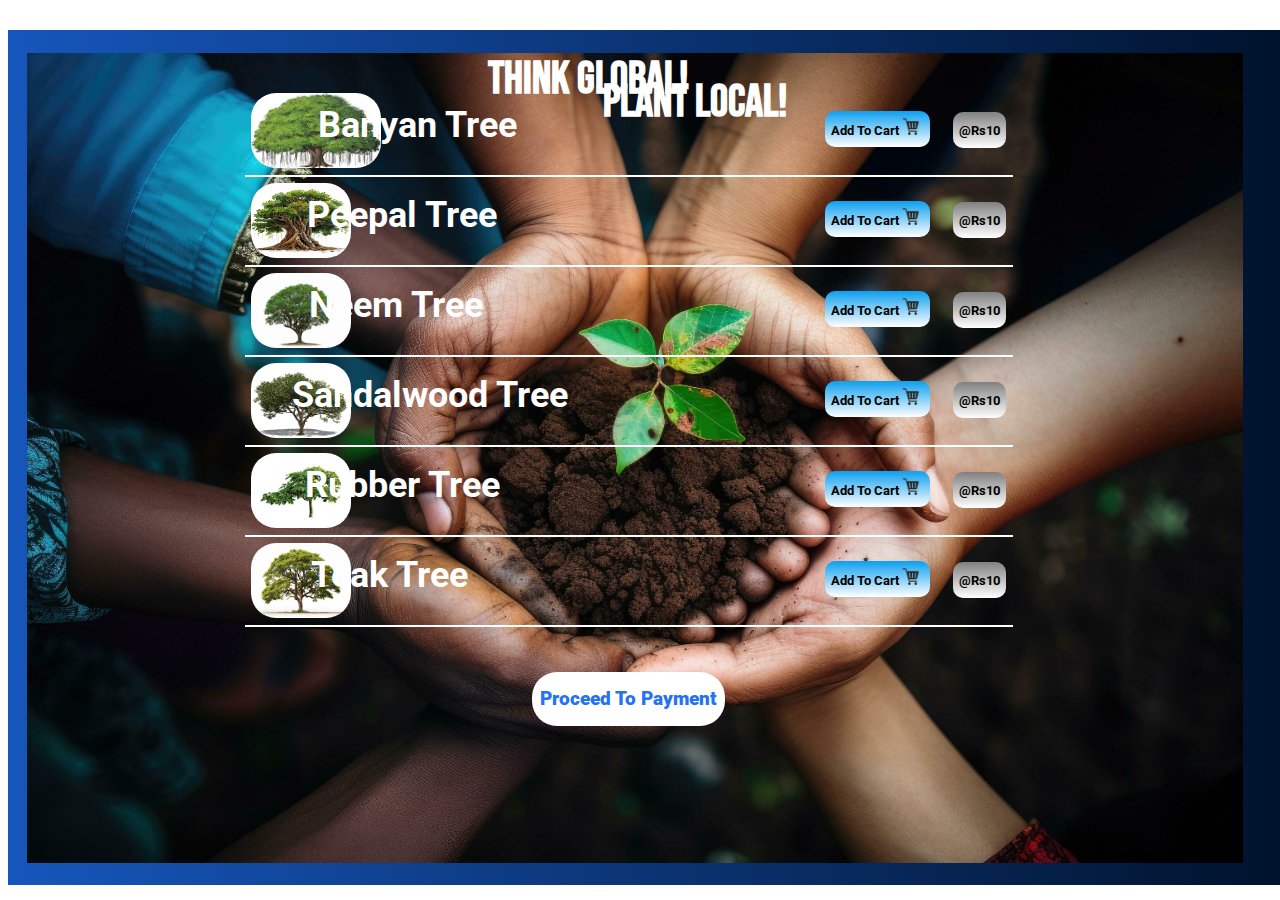
==== tree/tree.html @ 4cc73cfc "Added tree page" ====
<!DOCTYPE html>
<html lang="en">
<head>
    <meta charset="UTF-8">
    <meta name="viewport" content="width=device-width, initial-scale=1.0">
    <title>Document</title>
    <link rel="stylesheet" href="tree-styles.css">
    <link href="https://fonts.googleapis.com/css2?family=Roboto:ital,wght@0,100;0,300;0,400;0,500;0,700;0,900;1,100;1,300;1,400;1,500;1,700;1,900&display=swap" rel="stylesheet">
    <link href="https://fonts.googleapis.com/css2?family=Bebas+Neue&display=swap" rel="stylesheet">
</head>
<body>
    <div class="container">
        <div class="table">
            <h1 class="heading1">Think Global!</h1><br><h1 class="heading2">Plant Local!</h1>
            <div class="trees2">
            <div class="tree">
                
                <img src="./asset/images.jpeg" style="border-radius: 25px;">
                <span class="tree-name">Banyan Tree</span>
                <div class="buttons" style="position: relative;top: 2.5vh;">
                    <button><span style=" position: relative; bottom: 0.5vh;">Add To Cart<span></span><img src="./asset/images-removebg-preview (1).png" style="height: 3vh; width: 2vw;position: relative; top: 0.6vh;"  ></button>
                    <button>@Rs10</button>
                </div>
            </div>
            <div class="tree">
                <img src="./asset/banyan-bodhi-tree-big-ficus-religiosa-isolated-transparent-background-png-generative-ai_1000644-405.avif" style="border-radius: 25px;"width=100>
                <span class="tree-name">Peepal Tree</span>
                <div class="buttons" style="position: relative;top: 2.5vh;">
                    <button><span style=" position: relative; bottom: 0.5vh;">Add To Cart<span></span><img src="./asset/images-removebg-preview (1).png" style="height: 3vh; width: 2vw;position: relative; top: 0.6vh;"  ></button>
                    <button>@Rs10</button>
                </div>
            </div>
            <div class="tree">
                <img src="./asset/360_F_292483308_jtE2C5V3trUHN5NPpUUmHRzKyDZvYaY7.jpg" style="border-radius: 25px;" width="100">
                <span class="tree-name1">Neem Tree</span>
                <div class="buttons" style="position: relative;top: 2.5vh;">
                    <button><span style=" position: relative; bottom: 0.5vh;">Add To Cart<span></span><img src="./asset/images-removebg-preview (1).png" style="height: 3vh; width: 2vw;position: relative; top: 0.6vh;"  ></button>
                    <button>@Rs10</button>
                </div>
            </div>
            <div class="tree">
                <img src="./asset/3d-computer-rendered-illustration-adenanthera-260nw-205588102.jpg" style="border-radius: 25px;" width="100">
                <span class="tree-name2" style="">Sandalwood Tree</span>
                <div class="buttons" style="position: relative;top: 2.5vh;">
                    <button><span style=" position: relative; bottom: 0.5vh;">Add To Cart<span></span><img src="./asset/images-removebg-preview (1).png" style="height: 3vh; width: 2vw;position: relative; top: 0.6vh;"  ></button>
                    <button>@Rs10</button>
                </div>
            </div>
            <div class="tree">
                <img src="./asset/images (1).jpeg" style="border-radius: 25px;" width="100">
                <span class="tree-name">Rubber Tree</span>
                <div class="buttons" style="position: relative;top: 2.5vh;">
                    <button><span style=" position: relative; bottom: 0.5vh;">Add To Cart<span></span><img src="./asset/images-removebg-preview (1).png" style="height: 3vh; width: 2vw;position: relative; top: 0.6vh;"  ></button>
                    <button>@Rs10</button>
                </div>
            </div>
            <div class="tree">
                <img src="./asset/images (2).jpeg" style="border-radius: 25px;" width="100">
                <span class="tree-name3">Teak Tree</span>
                <div class="buttons" style="position: relative;top: 2.5vh;">
                    <button><span style=" position: relative; bottom: 0.5vh;">Add To Cart<span></span><img src="./asset/images-removebg-preview (1).png" style="height: 3vh; width: 2vw;position: relative; top: 0.6vh;"  ></button>
                    <button>@Rs10</button>
                </div>
            </div>
        <button class="Payment-btn">Proceed To Payment</button>
            </div>
            </div>
    </div>
</body>
</html>
---- tree/tree-styles.css ----
.container
{
    height: 95vh;
    width: 100vw;
    position: relative;
    background:  linear-gradient(to right,rgb(22, 86, 188),rgb(0, 18, 44));
    
    
}
.table{
    width: 95vw;
    height: 90vh;
    position: relative;
    left: 1.5vw;
    top: 2.5vh;
    background-size: cover;
    background-color: white;
    background-image: url(./asset/close-up-of-hands-holding-young-plant-in-soil-earth-day-concept-hands-of-diverse-people-holding-a-seedling-in-the-soil-together-ai-generated-free-photo.jpg);

   

}
.trees2{
    height: 60vh;
    width: 70vw;
    display: grid;
    grid-template-columns:repeat(1,60vw);
    grid-template-rows: repeat(6,10vh);
    row-gap: px;
    position: relative;
    left: 17vw;
    bottom: 20vh;
}
.tree{
    display: flex;
    padding: 0.5vw;
    justify-content: space-between;
    background-color: transparent;
    border-bottom: 2px solid white;
    z-index: 1;
    color: white; 
    
}

.buttons>:nth-child(1){
border: white;
border-radius: 10px;
height: 4vh;
width: fit-content;
background: linear-gradient(360deg,white ,rgb(12, 159, 239) );
padding-bottom: 0.5vh;
font-family: "Roboto";
font-weight: bolder;
position: relative;
    bottom: 0.5vh;
    margin-right: 1.5vw;
}
.buttons>:nth-child(2){
    border: white;
    border-radius: 10px;
    height: 4vh;
    width: fit-content;
    position: relative;
    background:linear-gradient(0deg,white,grey);
    bottom: 1vh;
    font-family: "Roboto";
    font-weight: bolder;


    }
    .tree-name{
    font-family: "Roboto";
    font-size: 4vh;
    margin-top: 1.2vh;
    position: relative;
    right: 14.5vw;
    font-weight: bolder;
    }
    .tree-name1{
        font-family: "Roboto";
    font-size: 4vh;
    margin-top: 1.2vh;
    position: relative;
    right: 15vw;
    font-weight: bolder;
    }
    .tree-name2{
        font-family: "Roboto";
    font-size: 4vh;
    margin-top: 1.2vh;
    position: relative;
    right: 12.3vw;
    font-weight: bolder;
    }
    .tree-name3{
        font-family: "Roboto";
    font-size: 4vh;
    margin-top: 1.2vh;
    position: relative;
    right: 15.5vw;
    font-weight: bolder;
    }
    .heading1{
        font-family: "Bebas Neue";
        position: relative;
        top: 0vh;
        left: 36vw;
        font-size: 3.5vw;
        color: white;
    }
    .heading2{
        font-family: "Bebas Neue";
        font-size: 3.5vw;
        position: relative;
        bottom: 12vh;
        left: 45vw;
        color: white;
    }
    .Payment-btn{
        background-color: white;
        width: fit-content;
        height: 6vh;
        position: relative;
        margin: auto;
        border-radius: 25px;
        border-color: transparent;
        margin-top: 5vh;
        font-family: "Roboto";
        font-weight: 1000;
        font-size: larger;
        color: rgb(36, 115, 242);
    }
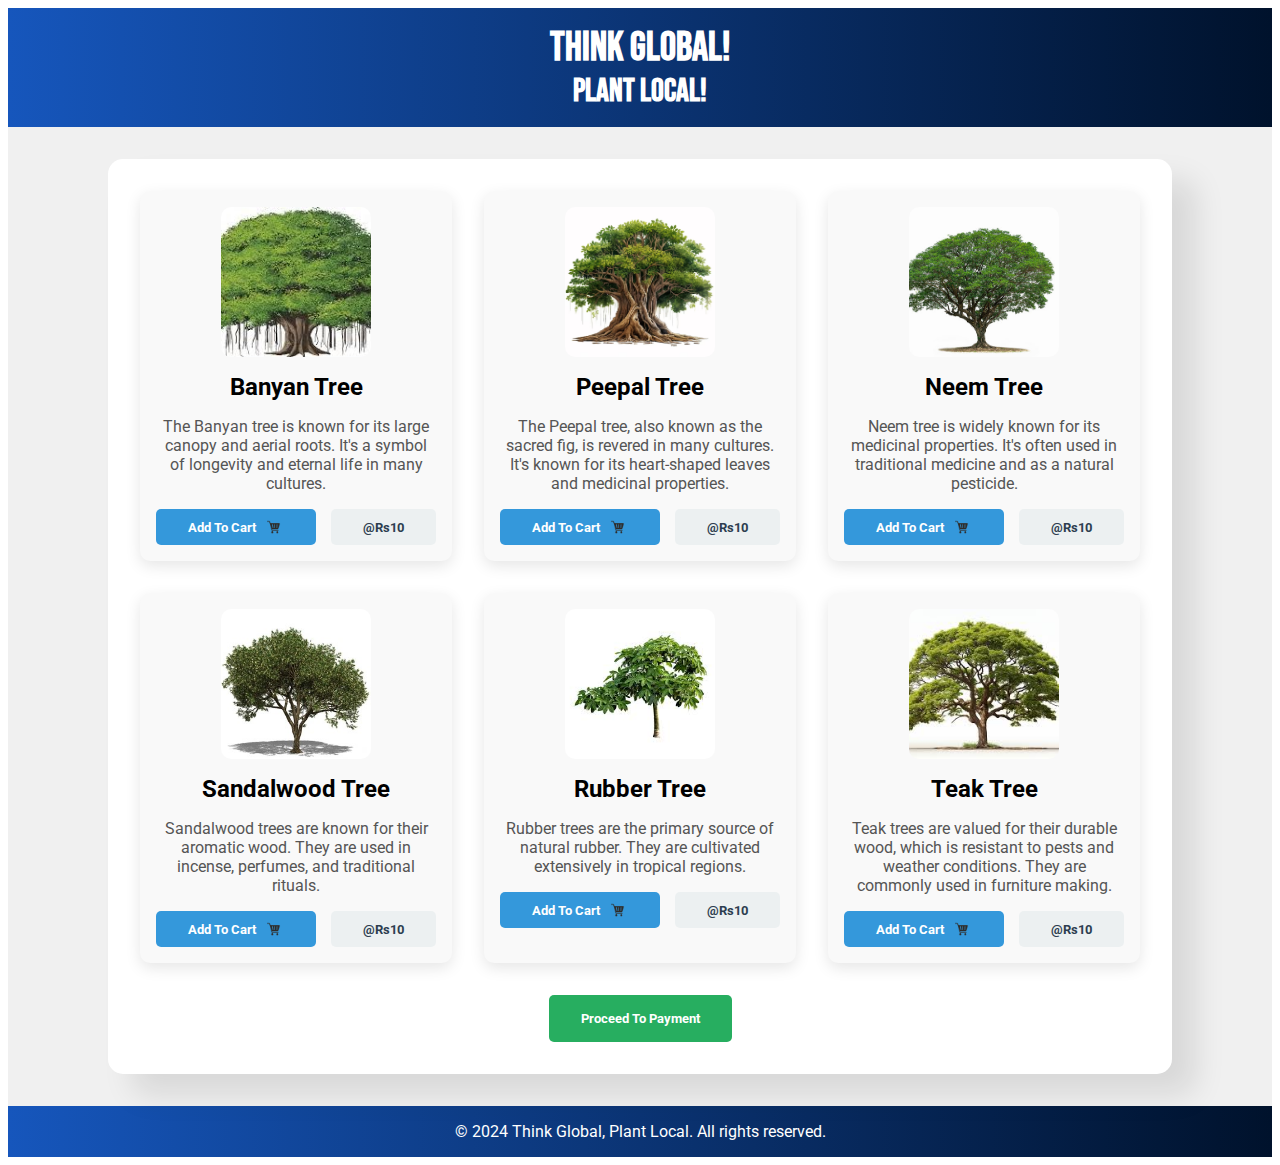
==== commit af621374: "Added air quality page" ====
--- a/tree/tree.html
+++ b/tree/tree.html
@@ -3,68 +3,91 @@
 <head>
     <meta charset="UTF-8">
     <meta name="viewport" content="width=device-width, initial-scale=1.0">
-    <title>Document</title>
+    <title>Think Global, Plant Local!</title>
     <link rel="stylesheet" href="tree-styles.css">
-    <link href="https://fonts.googleapis.com/css2?family=Roboto:ital,wght@0,100;0,300;0,400;0,500;0,700;0,900;1,100;1,300;1,400;1,500;1,700;1,900&display=swap" rel="stylesheet">
+    <link href="https://fonts.googleapis.com/css2?family=Roboto:wght@400;700&display=swap" rel="stylesheet">
     <link href="https://fonts.googleapis.com/css2?family=Bebas+Neue&display=swap" rel="stylesheet">
 </head>
 <body>
+    <div class="navbar">
+        <h1 class="heading1">Think Global!</h1>
+        <h1 class="heading2">Plant Local!</h1>
+    </div>
     <div class="container">
         <div class="table">
-            <h1 class="heading1">Think Global!</h1><br><h1 class="heading2">Plant Local!</h1>
             <div class="trees2">
-            <div class="tree">
-                
-                <img src="./asset/images.jpeg" style="border-radius: 25px;">
-                <span class="tree-name">Banyan Tree</span>
-                <div class="buttons" style="position: relative;top: 2.5vh;">
-                    <button><span style=" position: relative; bottom: 0.5vh;">Add To Cart<span></span><img src="./asset/images-removebg-preview (1).png" style="height: 3vh; width: 2vw;position: relative; top: 0.6vh;"  ></button>
-                    <button>@Rs10</button>
+                <div class="tree">
+                    <img src="./asset/images.jpeg" class="tree-image" alt="Banyan Tree">
+                    <div class="tree-details">
+                        <span class="tree-name">Banyan Tree</span>
+                        <p class="tree-description">The Banyan tree is known for its large canopy and aerial roots. It's a symbol of longevity and eternal life in many cultures.</p>
+                    </div>
+                    <div class="buttons">
+                        <button class="add-cart-btn">Add To Cart <img src="./asset/images-removebg-preview (1).png" class="cart-icon" alt="Cart Icon"></button>
+                        <button class="price-btn">@Rs10</button>
+                    </div>
+                </div>
+                <div class="tree">
+                    <img src="./asset/banyan-bodhi-tree-big-ficus-religiosa-isolated-transparent-background-png-generative-ai_1000644-405.avif" class="tree-image" alt="Peepal Tree">
+                    <div class="tree-details">
+                        <span class="tree-name">Peepal Tree</span>
+                        <p class="tree-description">The Peepal tree, also known as the sacred fig, is revered in many cultures. It's known for its heart-shaped leaves and medicinal properties.</p>
+                    </div>
+                    <div class="buttons">
+                        <button class="add-cart-btn">Add To Cart <img src="./asset/images-removebg-preview (1).png" class="cart-icon" alt="Cart Icon"></button>
+                        <button class="price-btn">@Rs10</button>
+                    </div>
+                </div>
+                <div class="tree">
+                    <img src="./asset/360_F_292483308_jtE2C5V3trUHN5NPpUUmHRzKyDZvYaY7.jpg" class="tree-image" alt="Neem Tree">
+                    <div class="tree-details">
+                        <span class="tree-name">Neem Tree</span>
+                        <p class="tree-description">Neem tree is widely known for its medicinal properties. It's often used in traditional medicine and as a natural pesticide.</p>
+                    </div>
+                    <div class="buttons">
+                        <button class="add-cart-btn">Add To Cart <img src="./asset/images-removebg-preview (1).png" class="cart-icon" alt="Cart Icon"></button>
+                        <button class="price-btn">@Rs10</button>
+                    </div>
+                </div>
+                <div class="tree">
+                    <img src="./asset/3d-computer-rendered-illustration-adenanthera-260nw-205588102.jpg" class="tree-image" alt="Sandalwood Tree">
+                    <div class="tree-details">
+                        <span class="tree-name">Sandalwood Tree</span>
+                        <p class="tree-description">Sandalwood trees are known for their aromatic wood. They are used in incense, perfumes, and traditional rituals.</p>
+                    </div>
+                    <div class="buttons">
+                        <button class="add-cart-btn">Add To Cart <img src="./asset/images-removebg-preview (1).png" class="cart-icon" alt="Cart Icon"></button>
+                        <button class="price-btn">@Rs10</button>
+                    </div>
+                </div>
+                <div class="tree">
+                    <img src="./asset/images (1).jpeg" class="tree-image" alt="Rubber Tree">
+                    <div class="tree-details">
+                        <span class="tree-name">Rubber Tree</span>
+                        <p class="tree-description">Rubber trees are the primary source of natural rubber. They are cultivated extensively in tropical regions.</p>
+                    </div>
+                    <div class="buttons">
+                        <button class="add-cart-btn">Add To Cart <img src="./asset/images-removebg-preview (1).png" class="cart-icon" alt="Cart Icon"></button>
+                        <button class="price-btn">@Rs10</button>
+                    </div>
+                </div>
+                <div class="tree">
+                    <img src="./asset/images (2).jpeg" class="tree-image" alt="Teak Tree">
+                    <div class="tree-details">
+                        <span class="tree-name">Teak Tree</span>
+                        <p class="tree-description">Teak trees are valued for their durable wood, which is resistant to pests and weather conditions. They are commonly used in furniture making.</p>
+                    </div>
+                    <div class="buttons">
+                        <button class="add-cart-btn">Add To Cart <img src="./asset/images-removebg-preview (1).png" class="cart-icon" alt="Cart Icon"></button>
+                        <button class="price-btn">@Rs10</button>
+                    </div>
                 </div>
             </div>
-            <div class="tree">
-                <img src="./asset/banyan-bodhi-tree-big-ficus-religiosa-isolated-transparent-background-png-generative-ai_1000644-405.avif" style="border-radius: 25px;"width=100>
-                <span class="tree-name">Peepal Tree</span>
-                <div class="buttons" style="position: relative;top: 2.5vh;">
-                    <button><span style=" position: relative; bottom: 0.5vh;">Add To Cart<span></span><img src="./asset/images-removebg-preview (1).png" style="height: 3vh; width: 2vw;position: relative; top: 0.6vh;"  ></button>
-                    <button>@Rs10</button>
-                </div>
-            </div>
-            <div class="tree">
-                <img src="./asset/360_F_292483308_jtE2C5V3trUHN5NPpUUmHRzKyDZvYaY7.jpg" style="border-radius: 25px;" width="100">
-                <span class="tree-name1">Neem Tree</span>
-                <div class="buttons" style="position: relative;top: 2.5vh;">
-                    <button><span style=" position: relative; bottom: 0.5vh;">Add To Cart<span></span><img src="./asset/images-removebg-preview (1).png" style="height: 3vh; width: 2vw;position: relative; top: 0.6vh;"  ></button>
-                    <button>@Rs10</button>
-                </div>
-            </div>
-            <div class="tree">
-                <img src="./asset/3d-computer-rendered-illustration-adenanthera-260nw-205588102.jpg" style="border-radius: 25px;" width="100">
-                <span class="tree-name2" style="">Sandalwood Tree</span>
-                <div class="buttons" style="position: relative;top: 2.5vh;">
-                    <button><span style=" position: relative; bottom: 0.5vh;">Add To Cart<span></span><img src="./asset/images-removebg-preview (1).png" style="height: 3vh; width: 2vw;position: relative; top: 0.6vh;"  ></button>
-                    <button>@Rs10</button>
-                </div>
-            </div>
-            <div class="tree">
-                <img src="./asset/images (1).jpeg" style="border-radius: 25px;" width="100">
-                <span class="tree-name">Rubber Tree</span>
-                <div class="buttons" style="position: relative;top: 2.5vh;">
-                    <button><span style=" position: relative; bottom: 0.5vh;">Add To Cart<span></span><img src="./asset/images-removebg-preview (1).png" style="height: 3vh; width: 2vw;position: relative; top: 0.6vh;"  ></button>
-                    <button>@Rs10</button>
-                </div>
-            </div>
-            <div class="tree">
-                <img src="./asset/images (2).jpeg" style="border-radius: 25px;" width="100">
-                <span class="tree-name3">Teak Tree</span>
-                <div class="buttons" style="position: relative;top: 2.5vh;">
-                    <button><span style=" position: relative; bottom: 0.5vh;">Add To Cart<span></span><img src="./asset/images-removebg-preview (1).png" style="height: 3vh; width: 2vw;position: relative; top: 0.6vh;"  ></button>
-                    <button>@Rs10</button>
-                </div>
-            </div>
-        <button class="Payment-btn">Proceed To Payment</button>
-            </div>
-            </div>
+            <button class="payment-btn">Proceed To Payment</button>
+        </div>
+    </div>
+    <div class="footer">
+        <p>© 2024 Think Global, Plant Local. All rights reserved.</p>
     </div>
 </body>
-</html>+</html>
--- a/tree/tree-styles.css
+++ b/tree/tree-styles.css
@@ -1,136 +1,174 @@
-
-
-.container
-{
-    height: 95vh;
-    width: 100vw;
-    position: relative;
-    background:  linear-gradient(to right,rgb(22, 86, 188),rgb(0, 18, 44));
-    
-    
-}
-.table{
-    width: 95vw;
-    height: 90vh;
-    position: relative;
-    left: 1.5vw;
-    top: 2.5vh;
-    background-size: cover;
-    background-color: white;
-    background-image: url(./asset/close-up-of-hands-holding-young-plant-in-soil-earth-day-concept-hands-of-diverse-people-holding-a-seedling-in-the-soil-together-ai-generated-free-photo.jpg);
-
-   
-
-}
-.trees2{
-    height: 60vh;
-    width: 70vw;
-    display: grid;
-    grid-template-columns:repeat(1,60vw);
-    grid-template-rows: repeat(6,10vh);
-    row-gap: px;
-    position: relative;
-    left: 17vw;
-    bottom: 20vh;
-}
-.tree{
+/* Navbar styling */
+.navbar {
+    width: 100%;
+    padding: 1rem 0;
+    background: linear-gradient(to right, rgb(22, 86, 188), rgb(0, 18, 44));
     display: flex;
-    padding: 0.5vw;
-    justify-content: space-between;
-    background-color: transparent;
-    border-bottom: 2px solid white;
-    z-index: 1;
-    color: white; 
-    
+    flex-direction: column;
+    align-items: center;
+    justify-content: center;
 }
 
-.buttons>:nth-child(1){
-border: white;
-border-radius: 10px;
-height: 4vh;
-width: fit-content;
-background: linear-gradient(360deg,white ,rgb(12, 159, 239) );
-padding-bottom: 0.5vh;
-font-family: "Roboto";
-font-weight: bolder;
-position: relative;
-    bottom: 0.5vh;
-    margin-right: 1.5vw;
+.heading1, .heading2 {
+    font-family: 'Bebas Neue', sans-serif;
+    color: white;
+    text-align: center;
+    margin: 0;
 }
-.buttons>:nth-child(2){
-    border: white;
+
+.heading1 {
+    font-size: 2.5rem;
+}
+
+.heading2 {
+    font-size: 2rem;
+}
+
+/* Container styling */
+.container {
+    display: flex;
+    justify-content: center;
+    padding: 2rem;
+    background-color: #f0f0f0;
+    min-height: 80vh;
+}
+
+/* Table styling */
+.table {
+    width: 100%;
+    max-width: 1000px;
+    padding: 2rem;
+    background-color: white;
+    border-radius: 15px;
+    box-shadow: 24px 21px 30px rgba(0, 0, 0, 0.1);
+}
+
+/* Tree grid styling */
+.trees2 {
+    display: grid;
+    grid-template-columns: repeat(auto-fit, minmax(300px, 1fr));
+    gap: 2rem;
+    margin-bottom: 2rem;
+}
+
+/* Individual tree item styling */
+.tree {
+    display: flex;
+    flex-direction: column;
+    align-items: center;
+    background-color: #f9f9f9;
+    padding: 1rem;
     border-radius: 10px;
-    height: 4vh;
-    width: fit-content;
-    position: relative;
-    background:linear-gradient(0deg,white,grey);
-    bottom: 1vh;
-    font-family: "Roboto";
-    font-weight: bolder;
+    box-shadow: 0 5px 15px rgba(0, 0, 0, 0.1);
+}
 
+.tree-image {
+    border-radius: 10px;
+    width: 150px;
+    height: 150px;
+    object-fit: cover;
+    margin-bottom: 1rem;
+}
 
-    }
-    .tree-name{
-    font-family: "Roboto";
-    font-size: 4vh;
-    margin-top: 1.2vh;
-    position: relative;
-    right: 14.5vw;
-    font-weight: bolder;
-    }
-    .tree-name1{
-        font-family: "Roboto";
-    font-size: 4vh;
-    margin-top: 1.2vh;
-    position: relative;
-    right: 15vw;
-    font-weight: bolder;
-    }
-    .tree-name2{
-        font-family: "Roboto";
-    font-size: 4vh;
-    margin-top: 1.2vh;
-    position: relative;
-    right: 12.3vw;
-    font-weight: bolder;
-    }
-    .tree-name3{
-        font-family: "Roboto";
-    font-size: 4vh;
-    margin-top: 1.2vh;
-    position: relative;
-    right: 15.5vw;
-    font-weight: bolder;
-    }
-    .heading1{
-        font-family: "Bebas Neue";
-        position: relative;
-        top: 0vh;
-        left: 36vw;
-        font-size: 3.5vw;
-        color: white;
-    }
-    .heading2{
-        font-family: "Bebas Neue";
-        font-size: 3.5vw;
-        position: relative;
-        bottom: 12vh;
-        left: 45vw;
-        color: white;
-    }
-    .Payment-btn{
-        background-color: white;
-        width: fit-content;
-        height: 6vh;
-        position: relative;
-        margin: auto;
-        border-radius: 25px;
-        border-color: transparent;
-        margin-top: 5vh;
-        font-family: "Roboto";
-        font-weight: 1000;
-        font-size: larger;
-        color: rgb(36, 115, 242);
-    }
-    
-    +.tree-details {
+    text-align: center;
+}
+
+.tree-name {
+    font-family: 'Roboto', sans-serif;
+    font-size: 1.5rem;
+    font-weight: 700;
+    margin-bottom: 0.5rem;
+}
+
+.tree-description {
+    font-family: 'Roboto', sans-serif;
+    font-size: 1rem;
+    color: #555;
+    margin-bottom: 1rem;
+}
+
+/* Button container styling */
+.buttons {
+    display: flex;
+    justify-content: space-between;
+    width: 100%;
+}
+
+/* Add to cart button styling */
+.add-cart-btn {
+    background-color: #3498db;
+    color: white;
+    border: none;
+    border-radius: 5px;
+    padding: 0.5rem 2rem;
+    display: flex;
+    align-items: center;
+    font-family: 'Roboto', sans-serif;
+    font-weight: 700;
+    cursor: pointer;
+    transition: background-color 0.3s;
+}
+
+.add-cart-btn:hover {
+    background-color: #2980b9;
+}
+
+.cart-icon {
+    margin-left: 0.5rem;
+    width: 20px;
+    height: 20px;
+}
+
+/* Price button styling */
+.price-btn {
+    background-color: #ecf0f1;
+    color: #2c3e50;
+    border: none;
+    border-radius: 5px;
+    padding: 0.5rem 2rem;
+    font-family: 'Roboto', sans-serif;
+    font-weight: 700;
+    cursor: pointer;
+    transition: background-color 0.3s;
+}
+
+.price-btn:hover {
+    background-color: #bdc3c7;
+}
+
+/* Payment button styling */
+.payment-btn {
+    background-color: #27ae60;
+    color: white;
+    border: none;
+    border-radius: 5px;
+    padding: 1rem 2rem;
+    font-family: 'Roboto', sans-serif;
+    font-weight: 700;
+    cursor: pointer;
+    display: block;
+    margin: 0 auto;
+    transition: background-color 0.3s;
+}
+
+.payment-btn:hover {
+    background-color: #219150;
+}
+
+/* Footer styling */
+.footer {
+    width: 100%;
+    padding: 1rem 0;
+    background: linear-gradient(to right, rgb(22, 86, 188), rgb(0, 18, 44));
+    display: flex;
+    justify-content: center;
+    align-items: center;
+    color: white;
+    font-family: 'Roboto', sans-serif;
+    text-align: center;
+}
+
+.footer p {
+    margin: 0;
+}
